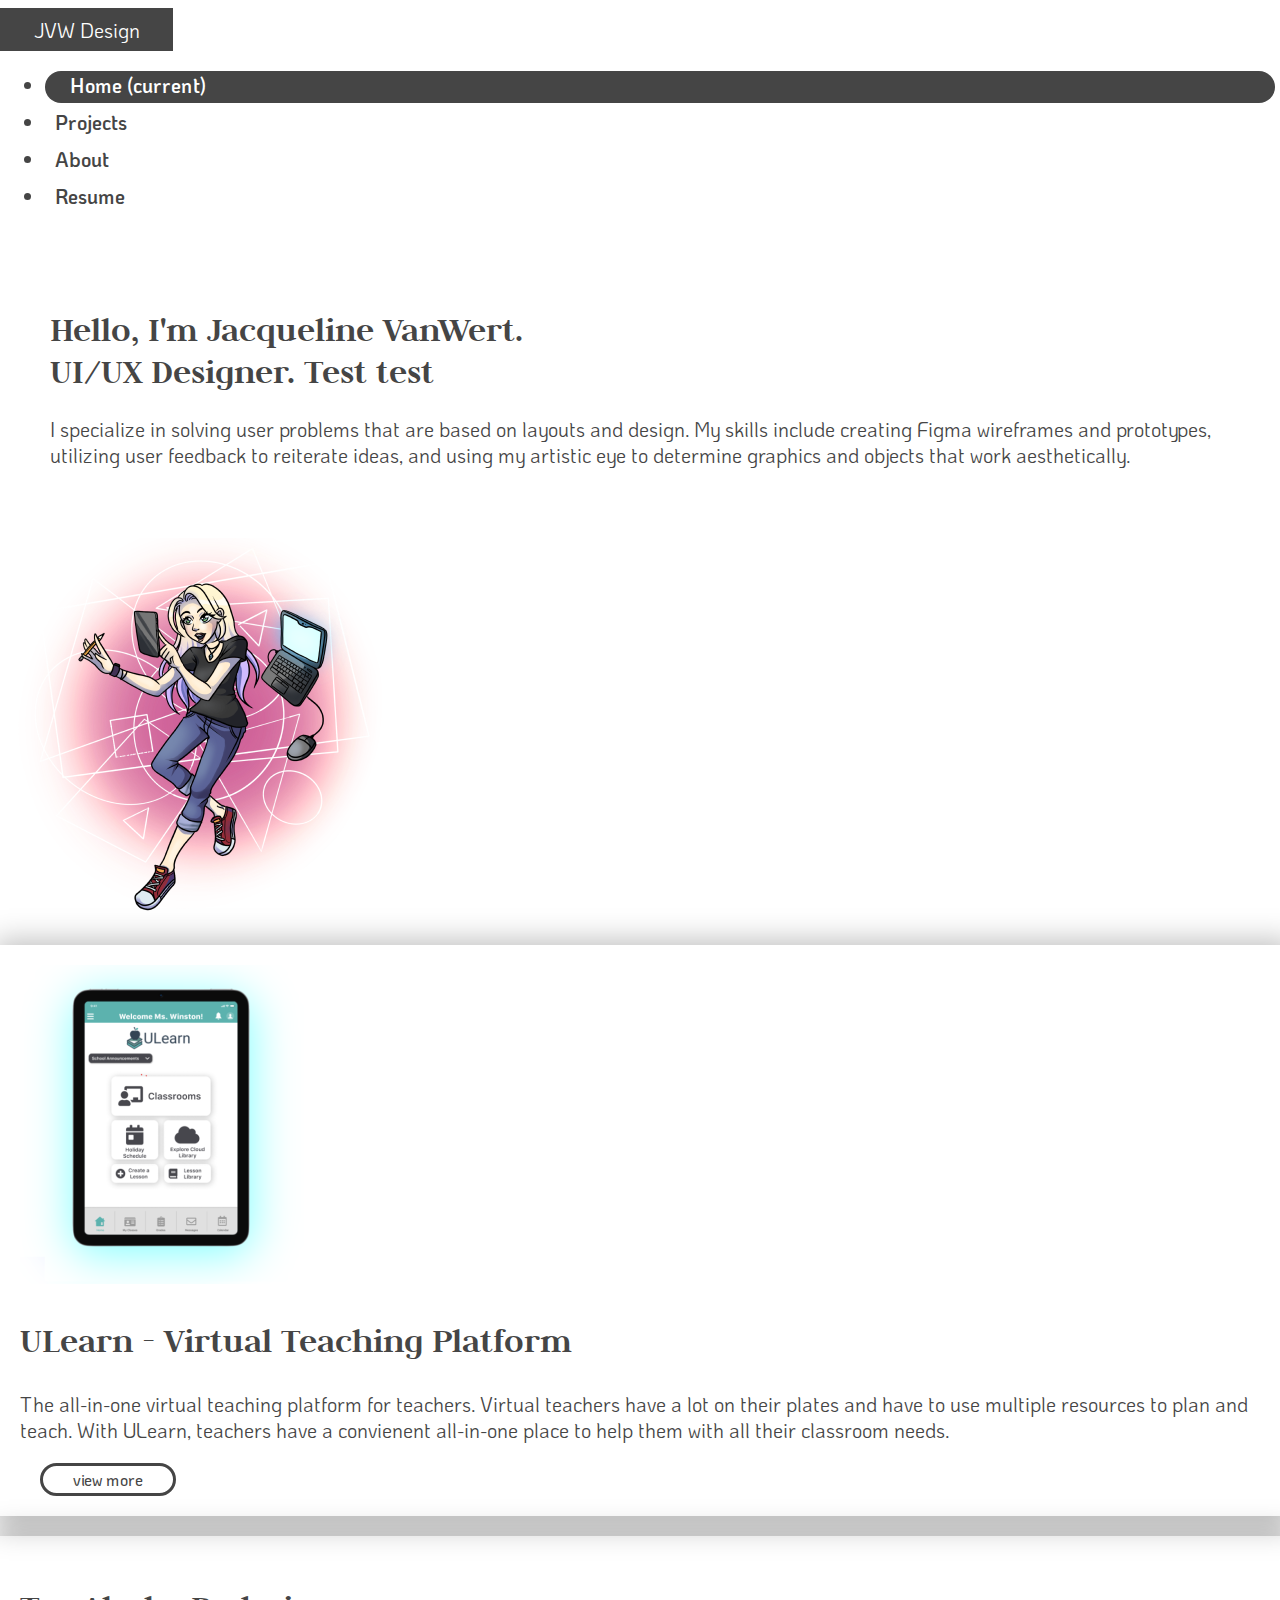
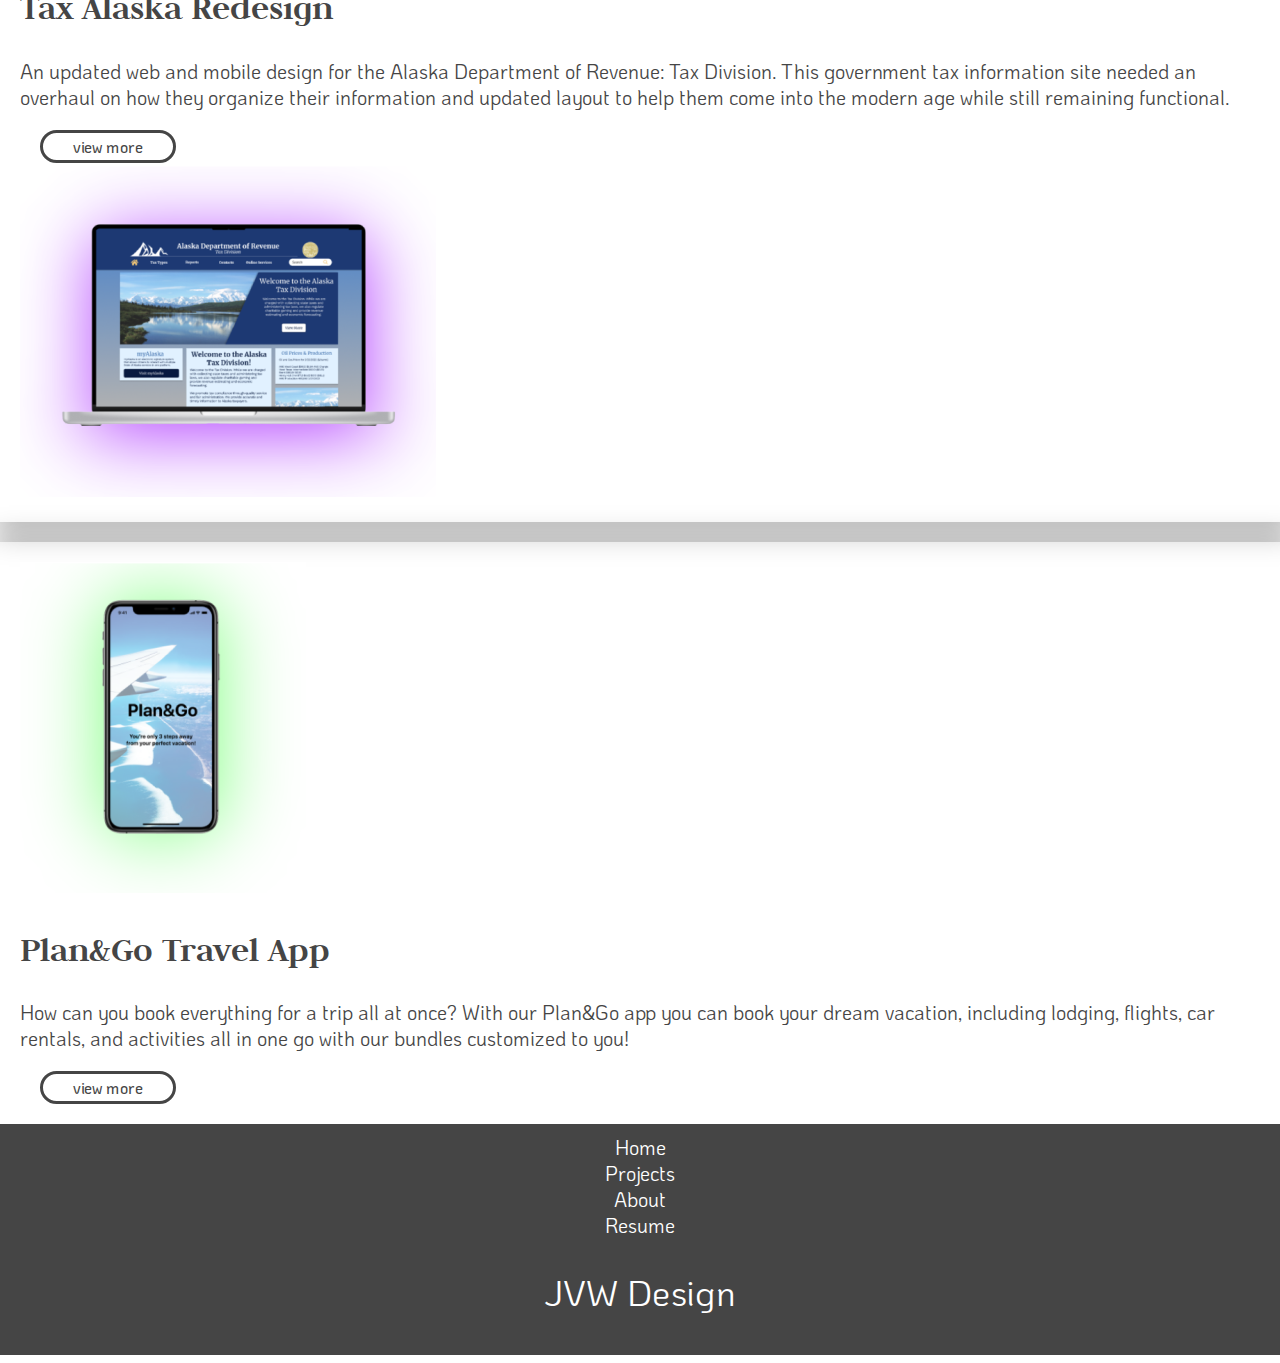
==== index.html @ 5c90649f "testing dev branch" ====
<!doctype html>
<html lang="en">
  <head>
    <meta charset="utf-8">
    <meta name="viewport" content="width=device-width, initial-scale=1, shrink-to-fit=no">

    <!-- Bootstrap CSS -->
    <link rel="stylesheet" href="https://cdn.jsdelivr.net/npm/bootstrap@4.6.1/dist/css/bootstrap.min.css" integrity="sha384-zCbKRCUGaJDkqS1kPbPd7TveP5iyJE0EjAuZQTgFLD2ylzuqKfdKlfG/eSrtxUkn" crossorigin="anonymous">
    <link rel="stylesheet" href="./css/style.css">
    <link href="https://fonts.googleapis.com/css2?family=Judson&family=KoHo:wght@400;500;600&display=swap" rel="stylesheet">
    <title>JVW Design</title>
  </head>
  <body class="row">
    <nav class="navbar navbar-expand-lg navbar-light bg-light col-md-8 offset-md-2 row justify-content-between py-0">
        <a class="navbar-brand col-2 py-0 logo" href="#">JVW Design</a>
        <div class="collapse navbar-collapse col-4 justify-content-end" id="navbarNav">
          <ul class="navbar-nav">
            <li class="nav-item active">
              <a class="nav-link py-0" href="#">Home <span class="sr-only">(current)</span></a>
            </li>
            <li class="nav-item">
              <a class="nav-link py-0" href="#">Projects</a>
            </li>
            <li class="nav-item">
              <a class="nav-link py-0" href="#">About</a>
            </li>
            <li class="nav-item">
              <a class="nav-link py-0" href="#">Resume</a>
            </li>
          </ul>
        </div>
    </nav>
    

      <div class="col-md-8 offset-md-2">
          <div class="row">
              <div class="heroText col-md-7"><h1>Hello, I'm Jacqueline VanWert.<br>UI/UX Designer. Test test</h1>
            <p>I specialize in solving user problems that are based on layouts and design. My skills include creating Figma wireframes and prototypes, utilizing user feedback to reiterate ideas, and using my artistic eye to determine graphics and objects that work aesthetically.</p></div>
              <div class="heroImage col-md-5 d-flex justify-content-center">
                  <img src="./images/Drawing.png">
              </div>
          </div>
      </div>

      <div class="card mb-3 col-md-8 offset-md-2 ulearn">
        <div class="row">
          <div class="col-md-4 d-flex justify-content-center">
            <img src="./images/ULearn.png" alt="ULearn">
          </div>
          <div class="col-md-7">
            <div class="card-body">
              <h5 class="card-title"><h2>ULearn - Virtual Teaching Platform</h2></h5>
              <p class="card-text">The all-in-one virtual teaching platform for teachers. Virtual teachers have a lot on their plates and have to use multiple resources to plan and teach. With ULearn, teachers have a convienent all-in-one place to help them with all their classroom needs.</p>
            </div>
            <a href="#" class="button">view more</a>
          </div>
        </div>
      </div>

      <div class="card mb-3 col-md-8 offset-md-2">
        <div class="row">
            <div class="col-md-6 taxalaska offset-md-1">
                <div class="card-body">
                    <h5 class="card-title"><h2>Tax Alaska Redesign</h2></h5>
                    <p class="card-text">An updated web and mobile design for the Alaska Department of Revenue: Tax Division. This government tax information site needed an overhaul on how they organize their information and updated layout to help them come into the modern age while still remaining functional.</p>
                </div>
                <a href="#" class="button">view more</a>
            </div>
            <div class="col-md-4 d-flex justify-content-center">
                <img src="./images/TaxAlaska.png" alt="Tax Alaska Redesign">
            </div>          
        </div>
      </div>

      <div class="card mb-3 col-md-8 offset-md-2 plango">
        <div class="row">
          <div class="col-md-4 d-flex justify-content-center">
            <img src="./images/PlanGo.png" alt="Plan&Go Prototype Image">
          </div>
          <div class="col-md-7">
            <div class="card-body plangoText">
              <h5 class="card-title"><h2>Plan&Go Travel App</h2></h5>
              <p class="card-text">How can you book everything for a trip all at once? With our Plan&Go app you can book your dream vacation, including lodging, flights, car rentals, and activities all in one go with our bundles customized to you!</p>
            </div>
            <a href="#" class="button">view more</a>
          </div>
        </div>
      </div>

      <div class=" col-md-12  footer">
          <div class="row footeritems">
            
            <div class="footerLinks col-md-2 offset-md-2">
                  <a href="#">Home</a>
                </div>
            <div class="footerLinks col-md-2">
                    <a href="#">Projects</a>
                  </div>
            <div class="footerLinks col-md-2">
                    <a href="#">About</a>
                  </div>
            <div class="footerLinks col-md-2">
                    <a href="#">Resume</a>
                  </div>
            <div class="logofooter col-md-12">
                  JVW Design
                </div>
          </div>
      </div>

    <script src="https://cdn.jsdelivr.net/npm/jquery@3.5.1/dist/jquery.slim.min.js" integrity="sha384-DfXdz2htPH0lsSSs5nCTpuj/zy4C+OGpamoFVy38MVBnE+IbbVYUew+OrCXaRkfj" crossorigin="anonymous"></script>
    <script src="https://cdn.jsdelivr.net/npm/bootstrap@4.6.1/dist/js/bootstrap.bundle.min.js" integrity="sha384-fQybjgWLrvvRgtW6bFlB7jaZrFsaBXjsOMm/tB9LTS58ONXgqbR9W8oWht/amnpF" crossorigin="anonymous"></script>

  </body>
</html>
---- css/style.css ----
h1,h2 {
    font-family: 'Judson', serif;
    font-size: 36px;
    color: #454545;
}

.logo {
    background-color: #454545;
    color: white !important;
    width: 173px;
    height: 43px;
    text-align: center;
    display: flex;
    justify-content: center;
    align-items: center;
}

body {
    font-family: 'KoHo', sans-serif;
    font-size: 20px;
    color: #454545;
    margin-left: 0px !important;
    margin-right: 0px !important;
}

.heroText {
    padding: 50px;
}

.heroText p {
    font-size: 20px;
}

.card {
    padding: 20px;
    box-shadow: 4px 4px 28px 9px rgba(0, 0, 0, 0.25);
    margin-top: 20px;
}

.button {
    border: 3px solid #454545;
    border-radius: 20px;
    text-align: center;
    text-decoration: none;
    display: inline-block;
    font-weight: 500;
    font-size: 16px;
    padding: 3px 30px 3px 30px;
    transition: all 0.5s ease;
    margin-left: 20px;    
}

a {
    text-decoration: none;
    color: #454545;
}

.button:hover {
    background-color: #454545;
    color: white;
    text-decoration: none;
}

.nav-item {
    padding: 1px 10px 5px 10px;
    border-radius: 20px;
    margin: 5px;
    transition: all 0.5s ease;
    font-weight: 600;
    font-size: 20px;
}

.nav-item.active {
    background-color: #454545;
    padding: 1px 25px 5px 25px;
    
}

.nav-item:not(.active):hover {
    background-color: #ef709b7a;
}

.nav-item.active .nav-link {
    color: white !important;
}

.footer {
    background-color: #454545;
}

.footeritems {
    color: white;
    text-align: center;
    padding: 10px;
}

.footeritems a {
    color: white;
    text-decoration: none;
}

.footeritems a:hover {
    text-decoration: none;
    color: #ffa4c3e8;
}

.logofooter {
    font-size: 36px;
    padding: 30px;
}
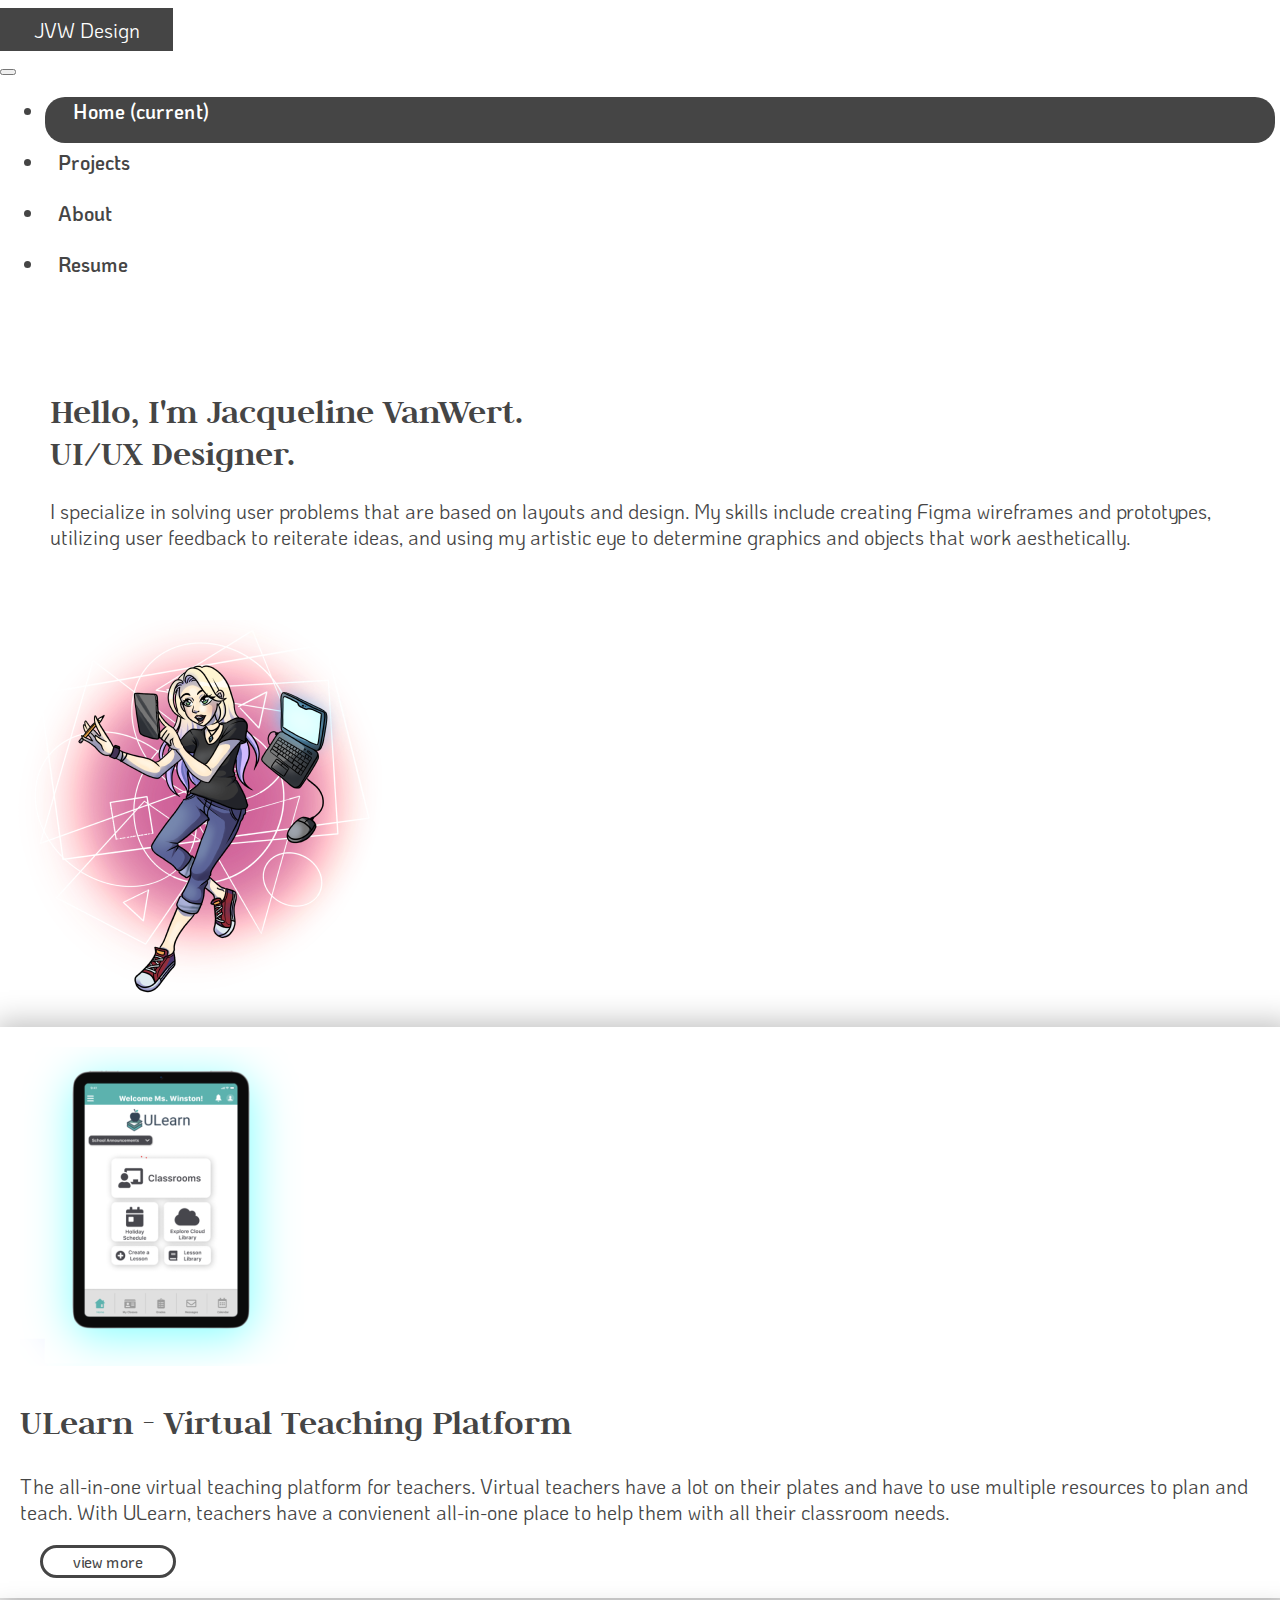
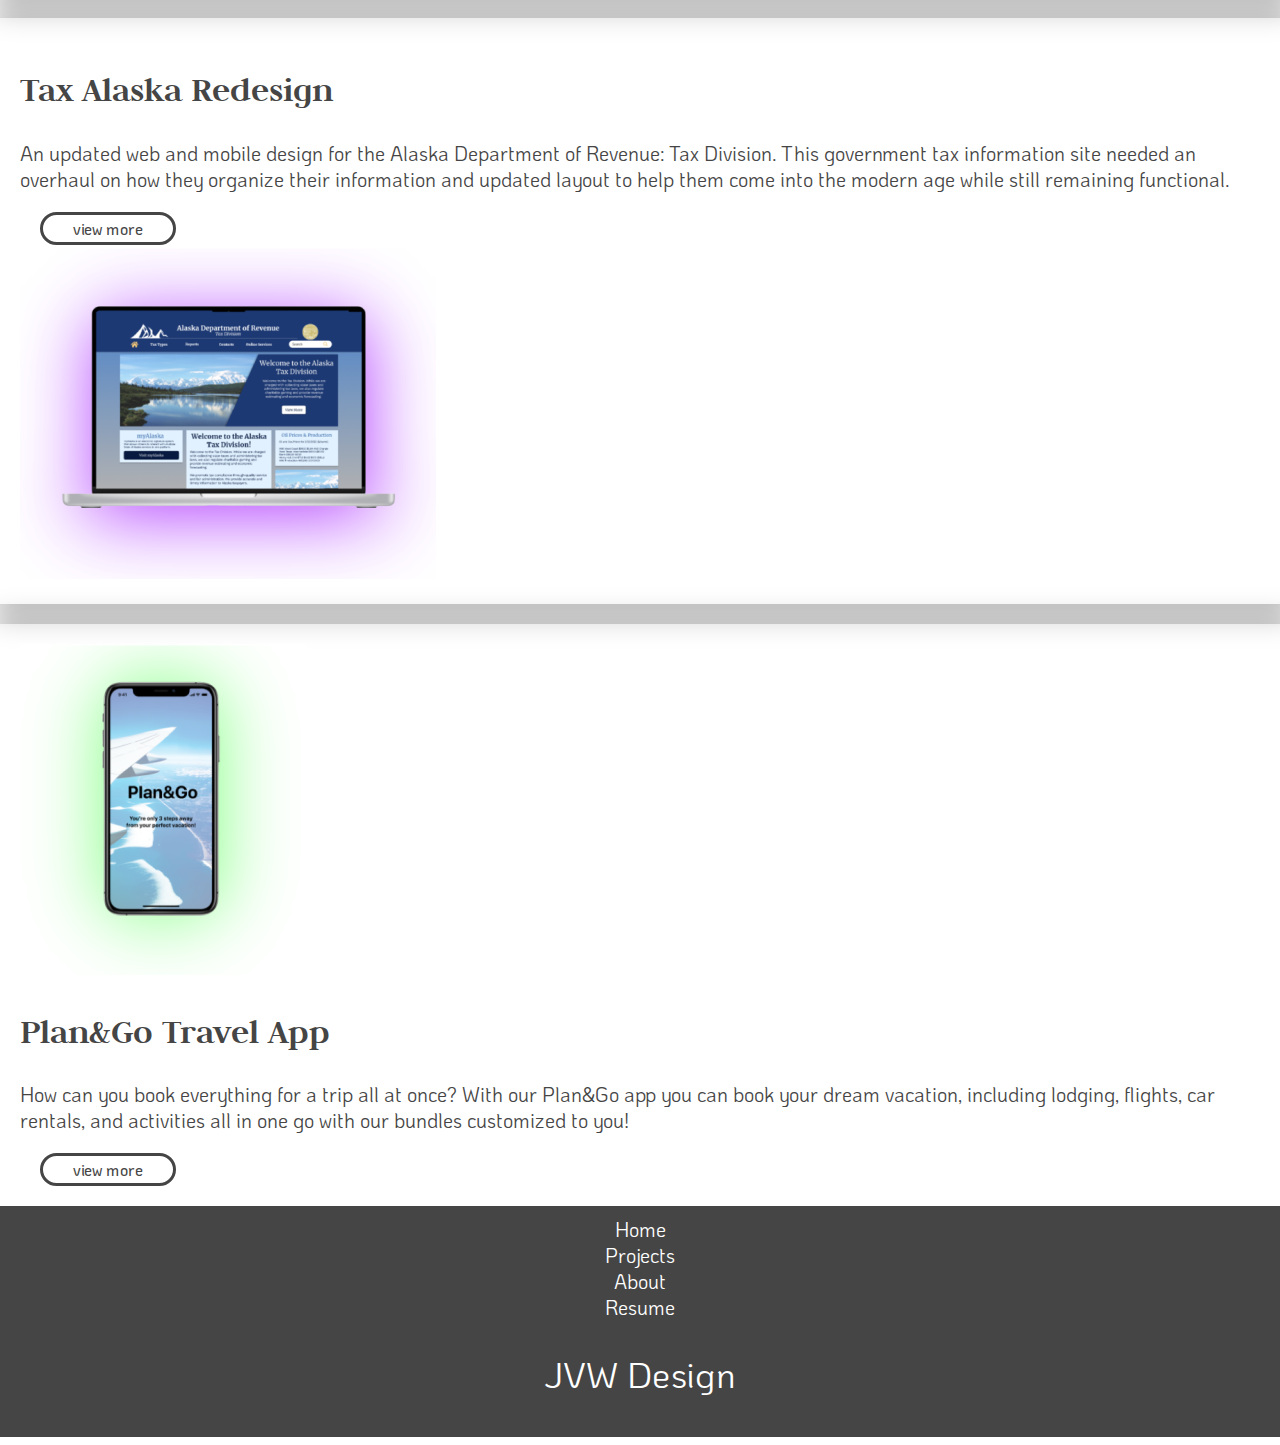
==== commit 2c622629: "fixed img fit and nav collapse" ====
--- a/index.html
+++ b/index.html
@@ -11,30 +11,34 @@
     <title>JVW Design</title>
   </head>
   <body class="row">
-    <nav class="navbar navbar-expand-lg navbar-light bg-light col-md-8 offset-md-2 row justify-content-between py-0">
-        <a class="navbar-brand col-2 py-0 logo" href="#">JVW Design</a>
-        <div class="collapse navbar-collapse col-4 justify-content-end" id="navbarNav">
-          <ul class="navbar-nav">
-            <li class="nav-item active">
-              <a class="nav-link py-0" href="#">Home <span class="sr-only">(current)</span></a>
-            </li>
-            <li class="nav-item">
-              <a class="nav-link py-0" href="#">Projects</a>
-            </li>
-            <li class="nav-item">
-              <a class="nav-link py-0" href="#">About</a>
-            </li>
-            <li class="nav-item">
-              <a class="nav-link py-0" href="#">Resume</a>
-            </li>
-          </ul>
-        </div>
+    
+    <nav class="navbar navbar-expand-lg navbar-light bg-light col-md-8 offset-md-2">
+      <a class="navbar-brand logo" href="#">JVW Design</a>
+      <button class="navbar-toggler" type="button" data-toggle="collapse" data-target="#navbarTogglerDemo02" aria-controls="navbarTogglerDemo02" aria-expanded="false" aria-label="Toggle navigation">
+        <span class="navbar-toggler-icon"></span>
+      </button>
+    
+      <div class="collapse navbar-collapse" id="navbarTogglerDemo02">
+        <ul class="navbar-nav mt-0 mt-lg-0 ml-auto">
+          <li class="nav-item active ">
+            <a class="nav-link" href="#">Home <span class="sr-only">(current)</span></a>
+          </li>
+          <li class="nav-item">
+            <a class="nav-link" href="#">Projects</a>
+          </li>
+          <li class="nav-item">
+            <a class="nav-link" href="#">About</a>
+          </li>
+          <li class="nav-item">
+            <a class="nav-link" href="#">Resume</a>
+          </li>
+        </ul>
+      </div>
     </nav>
-    
 
       <div class="col-md-8 offset-md-2">
           <div class="row">
-              <div class="heroText col-md-7"><h1>Hello, I'm Jacqueline VanWert.<br>UI/UX Designer. Test test</h1>
+              <div class="heroText col-md-7"><h1>Hello, I'm Jacqueline VanWert.<br>UI/UX Designer.</h1>
             <p>I specialize in solving user problems that are based on layouts and design. My skills include creating Figma wireframes and prototypes, utilizing user feedback to reiterate ideas, and using my artistic eye to determine graphics and objects that work aesthetically.</p></div>
               <div class="heroImage col-md-5 d-flex justify-content-center">
                   <img src="./images/Drawing.png">
--- a/css/style.css
+++ b/css/style.css
@@ -14,6 +14,31 @@
     display: flex;
     justify-content: center;
     align-items: center;
+}
+
+.navbar .nav-item {
+    height: 40px;
+}
+
+.navbar {
+    padding: 0;
+}
+
+.nav-link {
+    padding: 3px;
+}
+
+.nav-item li {
+    justify-content: center;
+    vertical-align: center;
+}
+
+.bg-light {
+    background-color: #FFFFFF !important;
+}
+
+img {
+    object-fit: contain;
 }
 
 body {
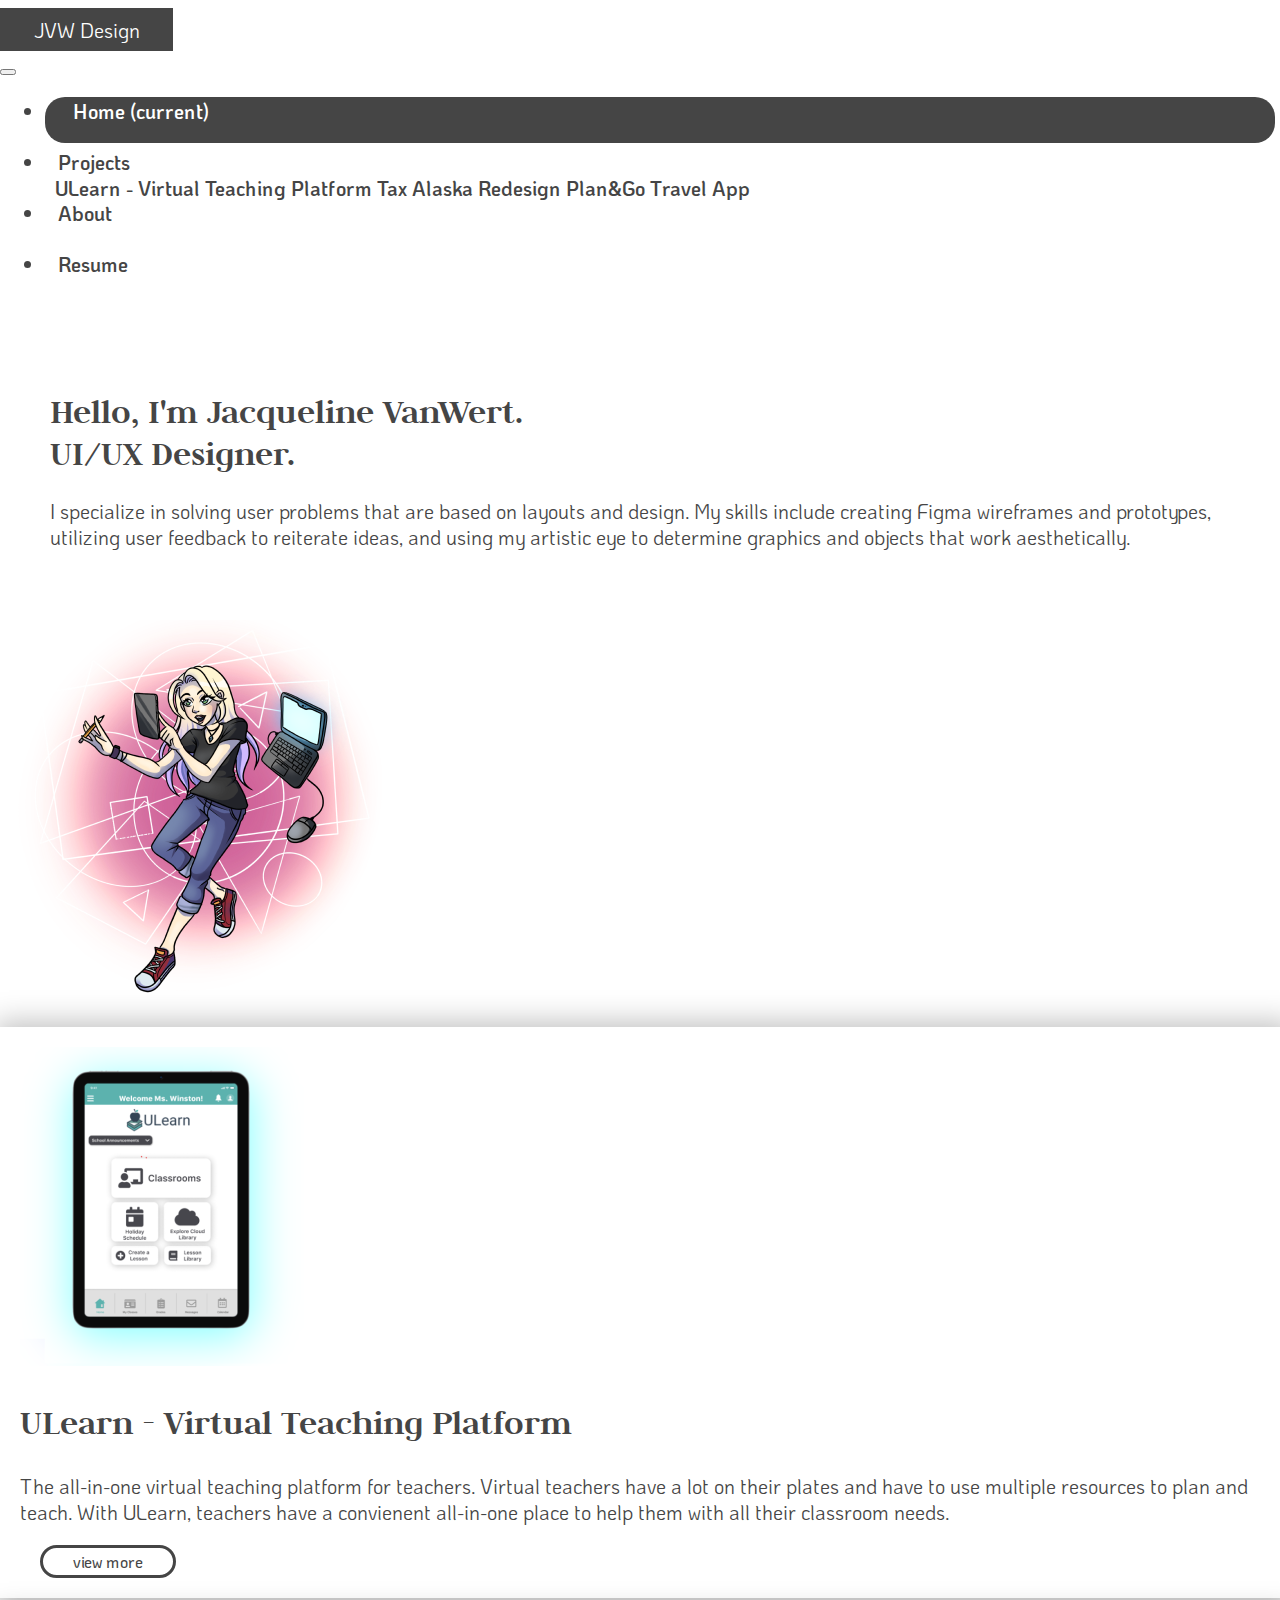
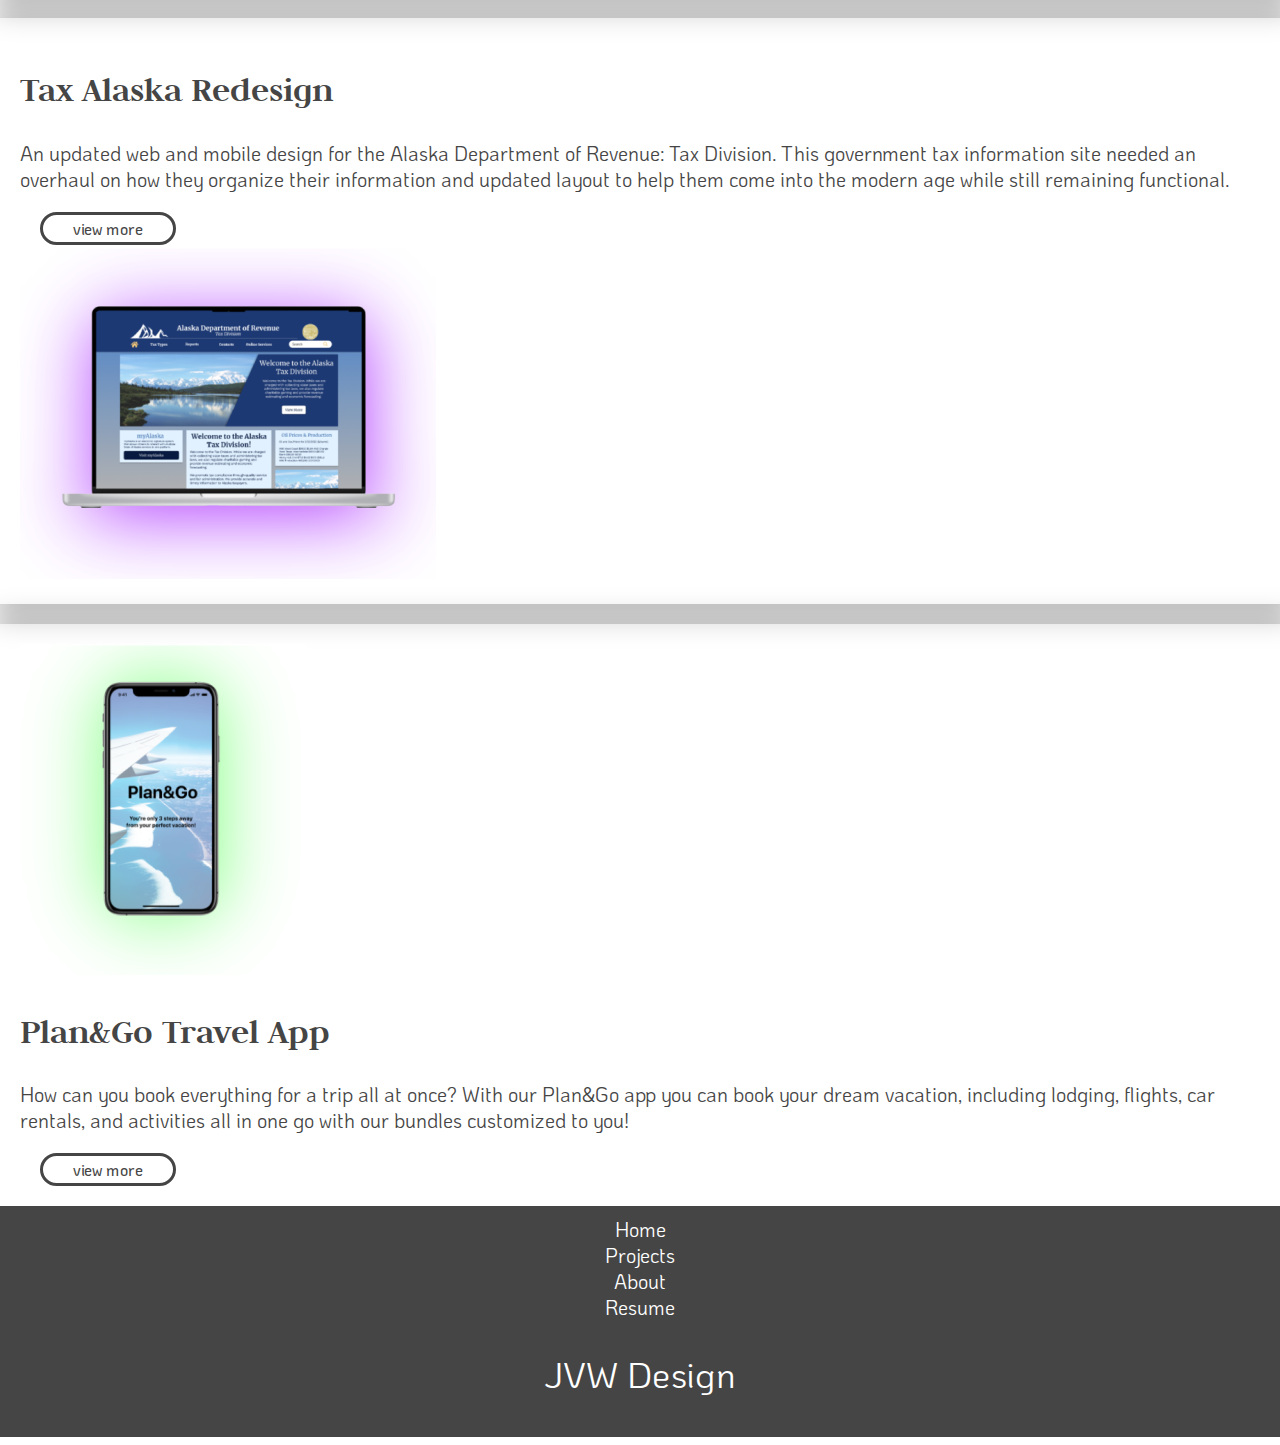
==== commit 730387e6: "changed img sizing to be responsive" ====
--- a/index.html
+++ b/index.html
@@ -23,8 +23,15 @@
           <li class="nav-item active ">
             <a class="nav-link" href="#">Home <span class="sr-only">(current)</span></a>
           </li>
-          <li class="nav-item">
-            <a class="nav-link" href="#">Projects</a>
+          <li class="nav-item dropdown">
+            <a class="nav-link dropdown-toggle" href="#" id="navbarDropdownMenuLink" data-toggle="dropdown" aria-haspopup="true" aria-expanded="false">
+              Projects
+            </a>
+            <div class="dropdown-menu" aria-labelledby="navbarDropdownMenuLink">
+              <a class="dropdown-item" href="#">ULearn - Virtual Teaching Platform</a>
+              <a class="dropdown-item" href="./taxalaska.html">Tax Alaska Redesign</a>
+              <a class="dropdown-item" href="#">Plan&Go Travel App</a>
+            </div>
           </li>
           <li class="nav-item">
             <a class="nav-link" href="#">About</a>
--- a/css/style.css
+++ b/css/style.css
@@ -31,6 +31,10 @@
 .nav-item li {
     justify-content: center;
     vertical-align: center;
+}
+
+.dropdown-menu a:hover{
+    background-color: #ef709b7a;
 }
 
 .bg-light {
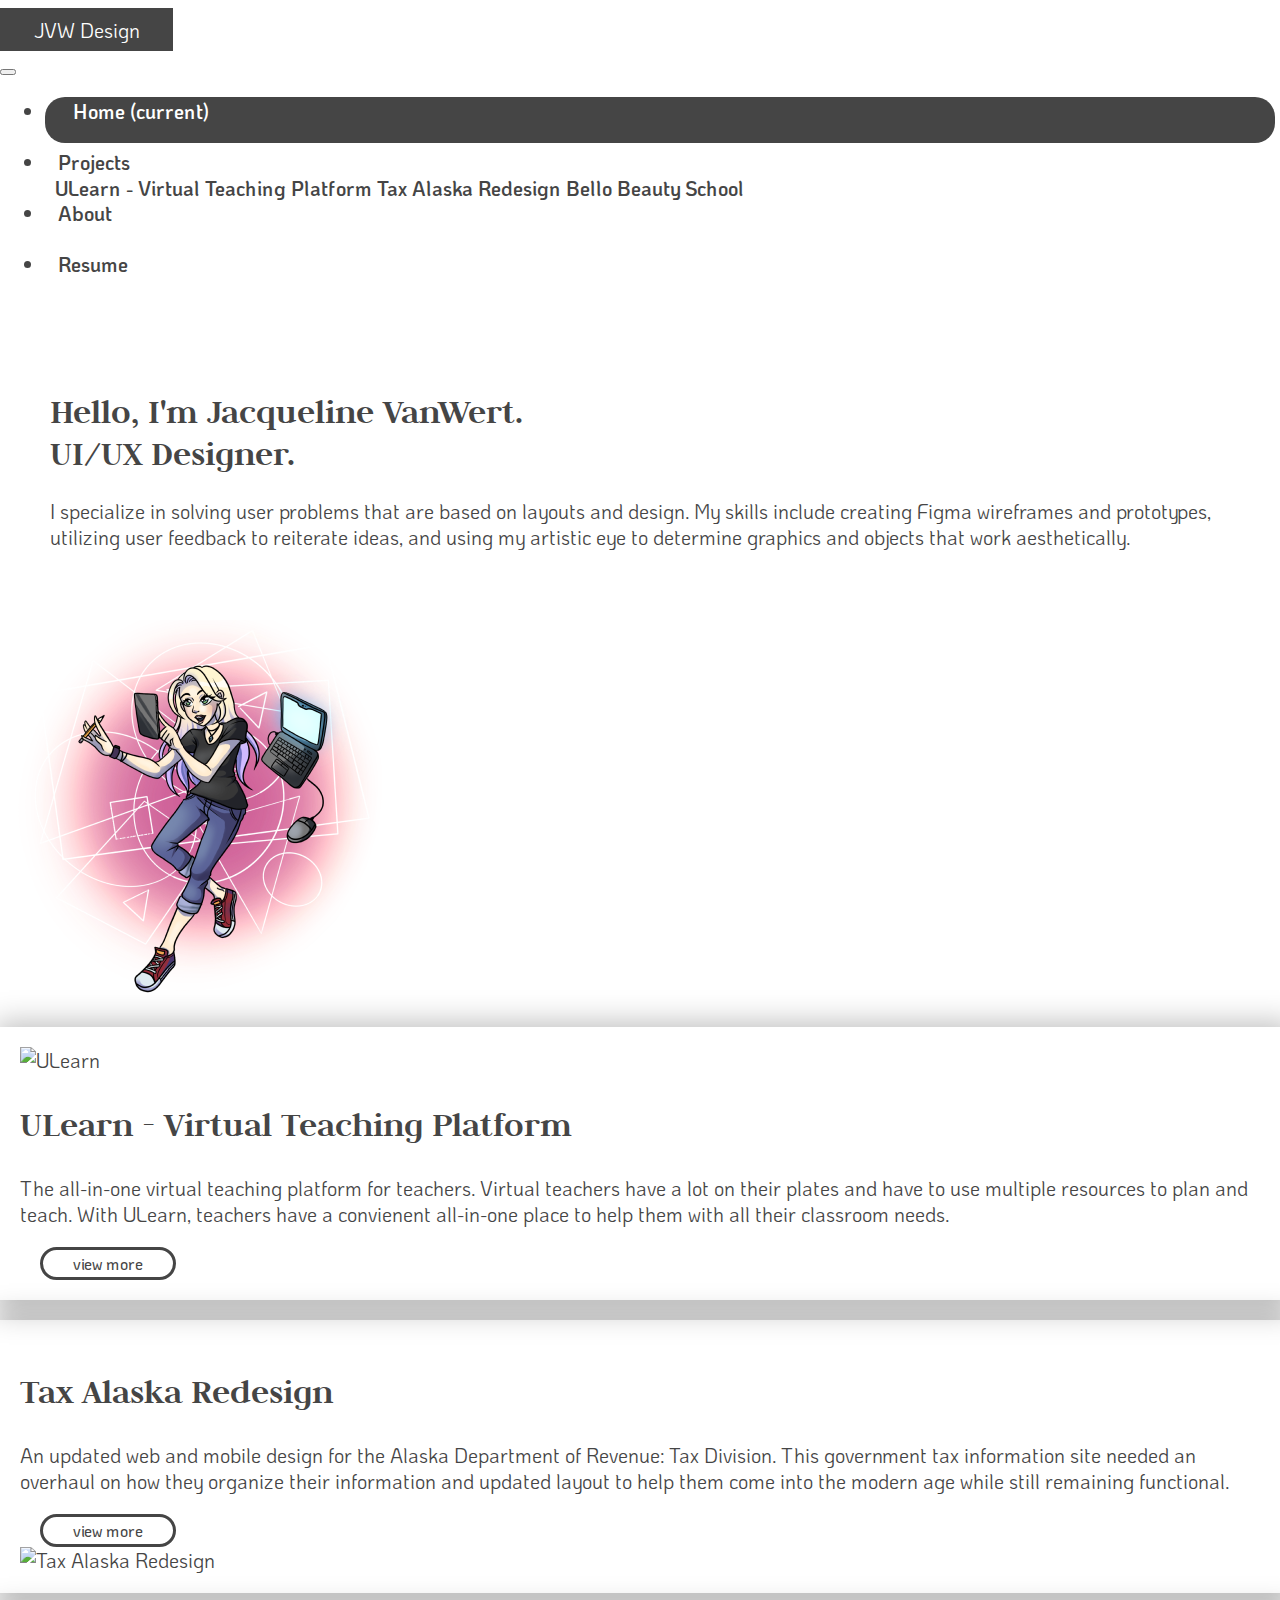
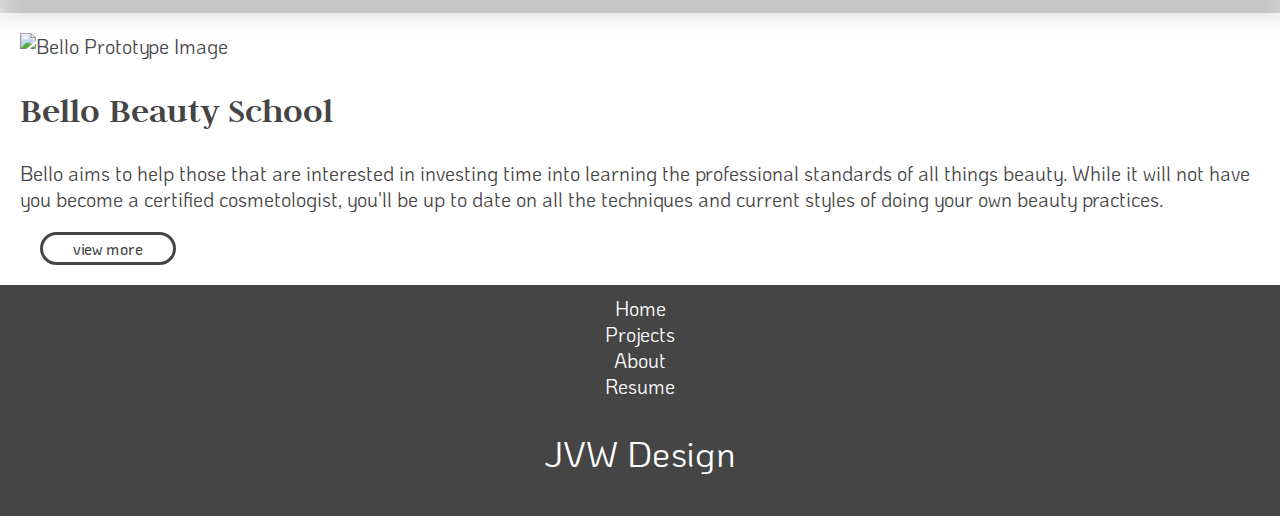
==== commit c933810d: "added Bello and links" ====
--- a/index.html
+++ b/index.html
@@ -13,7 +13,7 @@
   <body class="row">
     
     <nav class="navbar navbar-expand-lg navbar-light bg-light col-md-8 offset-md-2">
-      <a class="navbar-brand logo" href="#">JVW Design</a>
+      <a class="navbar-brand logo" href="./index.html">JVW Design</a>
       <button class="navbar-toggler" type="button" data-toggle="collapse" data-target="#navbarTogglerDemo02" aria-controls="navbarTogglerDemo02" aria-expanded="false" aria-label="Toggle navigation">
         <span class="navbar-toggler-icon"></span>
       </button>
@@ -21,16 +21,16 @@
       <div class="collapse navbar-collapse" id="navbarTogglerDemo02">
         <ul class="navbar-nav mt-0 mt-lg-0 ml-auto">
           <li class="nav-item active ">
-            <a class="nav-link" href="#">Home <span class="sr-only">(current)</span></a>
+            <a class="nav-link" href="./index.html">Home <span class="sr-only">(current)</span></a>
           </li>
           <li class="nav-item dropdown">
             <a class="nav-link dropdown-toggle" href="#" id="navbarDropdownMenuLink" data-toggle="dropdown" aria-haspopup="true" aria-expanded="false">
               Projects
             </a>
             <div class="dropdown-menu" aria-labelledby="navbarDropdownMenuLink">
-              <a class="dropdown-item" href="#">ULearn - Virtual Teaching Platform</a>
+              <a class="dropdown-item" href="./ulearn.html">ULearn - Virtual Teaching Platform</a>
               <a class="dropdown-item" href="./taxalaska.html">Tax Alaska Redesign</a>
-              <a class="dropdown-item" href="#">Plan&Go Travel App</a>
+              <a class="dropdown-item" href="./bello.html">Bello Beauty School</a>
             </div>
           </li>
           <li class="nav-item">
@@ -55,15 +55,15 @@
 
       <div class="card mb-3 col-md-8 offset-md-2 ulearn">
         <div class="row">
-          <div class="col-md-4 d-flex justify-content-center">
-            <img src="./images/ULearn.png" alt="ULearn">
+          <div class="col-md-4 d-flex justify-content-center ulearn">
+            <img src="./images/ULearn Mockup.png" alt="ULearn">
           </div>
           <div class="col-md-7">
             <div class="card-body">
               <h5 class="card-title"><h2>ULearn - Virtual Teaching Platform</h2></h5>
               <p class="card-text">The all-in-one virtual teaching platform for teachers. Virtual teachers have a lot on their plates and have to use multiple resources to plan and teach. With ULearn, teachers have a convienent all-in-one place to help them with all their classroom needs.</p>
             </div>
-            <a href="#" class="button">view more</a>
+            <a href="./ulearn.html" class="button">view more</a>
           </div>
         </div>
       </div>
@@ -75,23 +75,23 @@
                     <h5 class="card-title"><h2>Tax Alaska Redesign</h2></h5>
                     <p class="card-text">An updated web and mobile design for the Alaska Department of Revenue: Tax Division. This government tax information site needed an overhaul on how they organize their information and updated layout to help them come into the modern age while still remaining functional.</p>
                 </div>
-                <a href="#" class="button">view more</a>
+                <a href="./taxalaska.html" class="button">view more</a>
             </div>
-            <div class="col-md-4 d-flex justify-content-center">
-                <img src="./images/TaxAlaska.png" alt="Tax Alaska Redesign">
+            <div class="col-md-4 d-flex justify-content-center taxalaska">
+                <img src="./images/Tax Alaska Mockup.png" alt="Tax Alaska Redesign">
             </div>          
         </div>
       </div>
 
       <div class="card mb-3 col-md-8 offset-md-2 plango">
         <div class="row">
-          <div class="col-md-4 d-flex justify-content-center">
-            <img src="./images/PlanGo.png" alt="Plan&Go Prototype Image">
+          <div class="col-md-4 d-flex justify-content-center bello">
+            <img src="./images/Bello Mac Mockup.png" alt="Bello Prototype Image">
           </div>
           <div class="col-md-7">
             <div class="card-body plangoText">
-              <h5 class="card-title"><h2>Plan&Go Travel App</h2></h5>
-              <p class="card-text">How can you book everything for a trip all at once? With our Plan&Go app you can book your dream vacation, including lodging, flights, car rentals, and activities all in one go with our bundles customized to you!</p>
+              <h5 class="card-title"><h2>Bello Beauty School</h2></h5>
+              <p class="card-text">Bello aims to help those that are interested in investing time into learning the professional standards of all things beauty. While it will not have you become a certified cosmetologist, you'll be up to date on all the techniques and current styles of doing your own beauty practices. </p>
             </div>
             <a href="#" class="button">view more</a>
           </div>
@@ -102,10 +102,10 @@
           <div class="row footeritems">
             
             <div class="footerLinks col-md-2 offset-md-2">
-                  <a href="#">Home</a>
+                  <a href="./index.html">Home</a>
                 </div>
             <div class="footerLinks col-md-2">
-                    <a href="#">Projects</a>
+                    <a href="./ulearn.html">Projects</a>
                   </div>
             <div class="footerLinks col-md-2">
                     <a href="#">About</a>
--- a/css/style.css
+++ b/css/style.css
@@ -65,6 +65,18 @@
     padding: 20px;
     box-shadow: 4px 4px 28px 9px rgba(0, 0, 0, 0.25);
     margin-top: 20px;
+}
+
+.bello img{
+    max-width: 70%; 
+}
+
+.taxalaska img{
+    max-width: 100%;
+}
+
+.ulearn img{
+    max-width: 62%;
 }
 
 .button {
